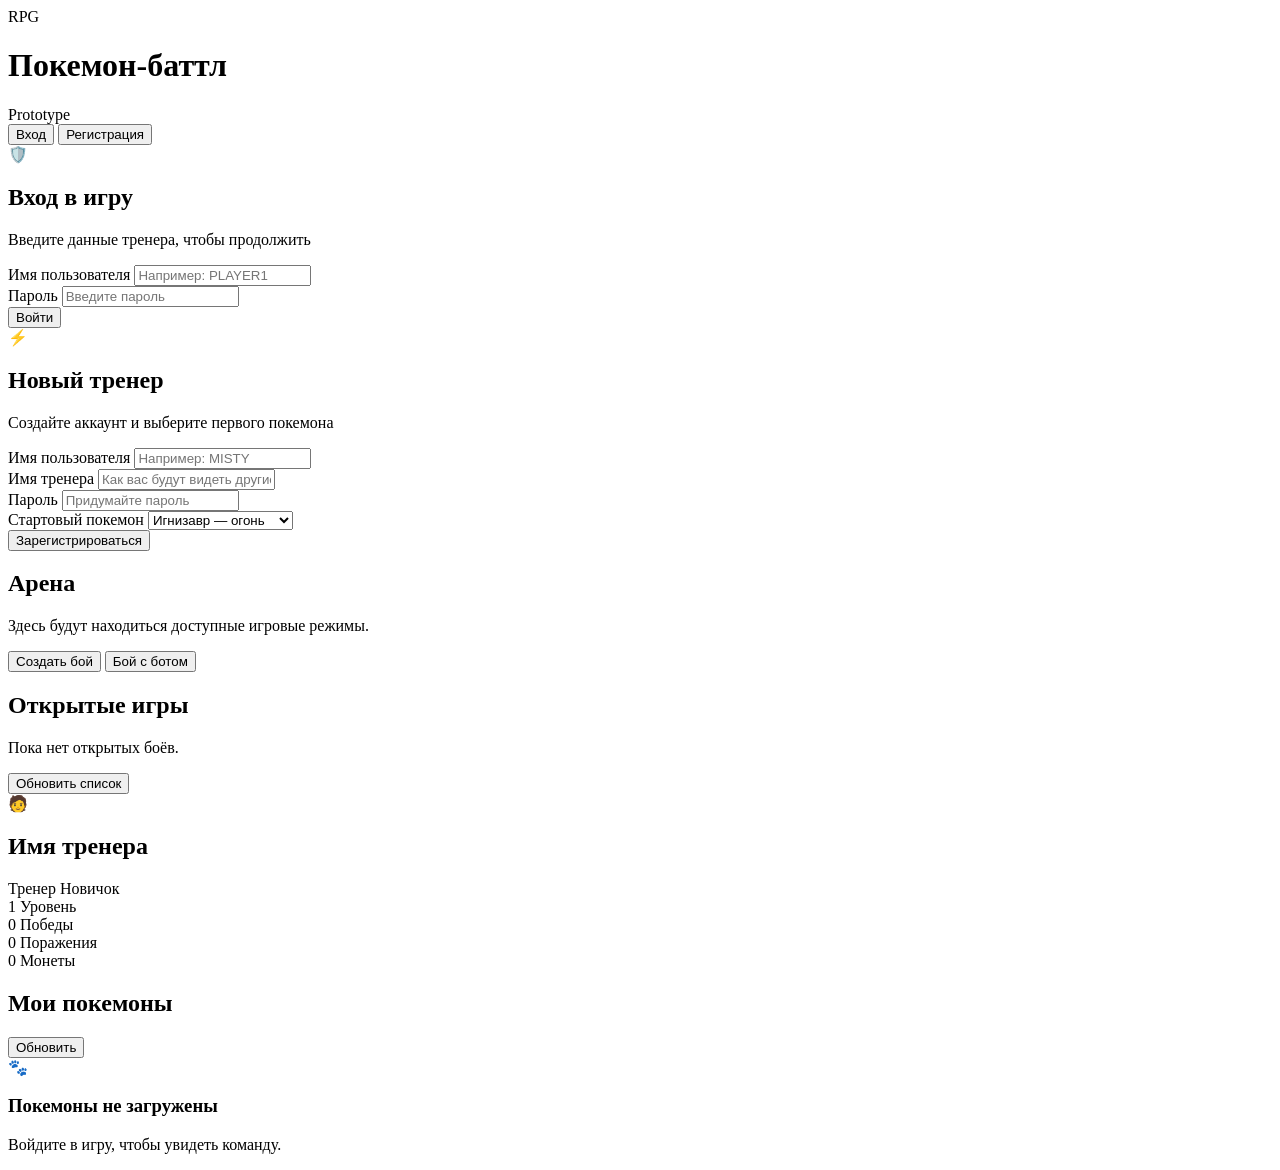
==== frontend/index.html @ 5edfb8fd "fixes" ====
<!DOCTYPE html>
<html lang="ru">
<head>
    <meta charset="UTF-8">
    <meta name="viewport" content="width=device-width, initial-scale=1.0">
    <title>Покемон-баттл</title>
    <link rel="stylesheet" href="/static/style.css">
</head>
<body>
    <div id="app" class="app-container">
        <header class="main-header">
            <div class="logo-group">
                <span class="logo-badge">RPG</span>
                <h1 class="logo-title">Покемон-баттл</h1>
                <span class="logo-sub">Prototype</span>
            </div>

            <div id="header-user-info" class="header-user" hidden>
                <div class="user-badge">
                    <span class="user-avatar-mini">🧑</span>
                    <div>
                        <span id="header-username" class="user-name">Тренер</span>
                        <div class="user-sub-stats">
                            <span>Монеты: <b id="header-coins">0</b></span>
                        </div>
                    </div>
                </div>

                <button id="btn-logout" class="btn-sm btn-outline">
                    Выйти
                </button>
            </div>
        </header>

        <nav id="main-nav" class="main-nav" hidden>
            <button
                class="nav-tab active"
                data-tab="screen-lobby"
                type="button">
                Арена
            </button>

            <button
                class="nav-tab"
                data-tab="screen-profile"
                type="button">
                Профиль
            </button>

            <button
                class="nav-tab"
                data-tab="screen-pokemon"
                type="button">
                Мои покемоны
            </button>
        </nav>

        <main>
            <section id="screen-login" class="screen active">
                <div class="auth-wrapper glass-panel">
                    <div class="auth-tabs">
                        <button
                            id="tab-auth-login"
                            class="auth-tab active"
                            type="button"
                            onclick="switchAuthTab('login')">
                            Вход
                        </button>

                        <button
                            id="tab-auth-register"
                            class="auth-tab"
                            type="button"
                            onclick="switchAuthTab('register')">
                            Регистрация
                        </button>
                    </div>

                    <div id="pane-login" class="auth-pane active">
                        <div class="auth-icon-ring">
                            🛡️
                        </div>

                        <h2>Вход в игру</h2>

                        <p class="subtitle">
                            Введите данные тренера, чтобы продолжить
                        </p>

                        <form id="form-login" class="auth-form">
                            <div class="input-group">
                                <label for="input-username">
                                    Имя пользователя
                                </label>

                                <input
                                    id="input-username"
                                    name="username"
                                    type="text"
                                    placeholder="Например: PLAYER1"
                                    required>
                            </div>

                            <div class="input-group">
                                <label for="input-password">
                                    Пароль
                                </label>

                                <input
                                    id="input-password"
                                    name="password"
                                    type="password"
                                    placeholder="Введите пароль"
                                    required>
                            </div>

                            <button
                                type="submit"
                                class="btn-primary btn-block">
                                Войти
                            </button>
                        </form>
                    </div>

                    <div id="pane-register" class="auth-pane">
                        <div class="auth-icon-ring ring-nature">
                            ⚡
                        </div>

                        <h2>Новый тренер</h2>

                        <p class="subtitle">
                            Создайте аккаунт и выберите первого покемона
                        </p>

                        <form id="form-register" class="auth-form">
                            <div class="input-group">
                                <label for="reg-username">
                                    Имя пользователя
                                </label>

                                <input
                                    id="reg-username"
                                    name="username"
                                    type="text"
                                    placeholder="Например: MISTY"
                                    required>
                            </div>

                            <div class="input-group">
                                <label for="reg-display-name">
                                    Имя тренера
                                </label>

                                <input
                                    id="reg-display-name"
                                    name="display_name"
                                    type="text"
                                    placeholder="Как вас будут видеть другие игроки"
                                    required>
                            </div>

                            <div class="input-group">
                                <label for="reg-password">
                                    Пароль
                                </label>

                                <input
                                    id="reg-password"
                                    name="password"
                                    type="password"
                                    placeholder="Придумайте пароль"
                                    required>
                            </div>

                            <div class="input-group">
                                <label for="starter-pokemon">
                                    Стартовый покемон
                                </label>

                                <select
                                    id="starter-pokemon"
                                    name="starter_template_id"
                                    required>
                                    <option value="1">
                                        Игнизавр — огонь
                                    </option>
                                    <option value="6">
                                        Листокрыл — трава
                                    </option>
                                    <option value="11">
                                        Аквадонт — вода
                                    </option>
                                    <option value="16">
                                        Террагот — земля
                                    </option>
                                </select>
                            </div>

                            <button
                                type="submit"
                                class="btn-primary btn-block">
                                Зарегистрироваться
                            </button>
                        </form>
                    </div>

                    <div id="login-status-box" class="status-box" hidden></div>
                </div>
            </section>

            <section id="screen-lobby" class="screen">
                <div class="profile-layout">
                    <div class="profile-card">
                        <h2>Арена</h2>

                        <p class="subtitle">
                            Здесь будут находиться доступные игровые режимы.
                        </p>

                        <button
                            id="btn-create-battle"
                            class="btn-primary btn-block"
                            type="button">
                            Создать бой
                        </button>

                        <button
                            id="btn-bot-battle"
                            class="btn-outline btn-block"
                            type="button">
                            Бой с ботом
                        </button>
                    </div>

                    <div class="unlocks-card">
                        <h2>Открытые игры</h2>

                        <div id="battles-list">
                            <p class="subtitle">
                                Пока нет открытых боёв.
                            </p>
                        </div>

                        <button
                            id="btn-refresh-battles"
                            class="btn-sm btn-outline"
                            type="button">
                            Обновить список
                        </button>
                    </div>
                </div>
            </section>

            <section id="screen-profile" class="screen">
                <div class="profile-card">
                    <div class="profile-header-banner">
                        <div class="profile-avatar-big">
                            🧑
                        </div>

                        <div>
                            <h2 id="prof-display-name">
                                Имя тренера
                            </h2>

                            <div class="profile-badges-row">
                                <span class="badge-role">
                                    Тренер
                                </span>

                                <span class="badge-league">
                                    Новичок
                                </span>
                            </div>
                        </div>
                    </div>

                    <div class="profile-stats-grid">
                        <div class="pstat-item">
                            <span
                                id="profile-level"
                                class="pstat-val">
                                1
                            </span>

                            <span class="pstat-lbl">
                                Уровень
                            </span>
                        </div>

                        <div class="pstat-item">
                            <span
                                id="profile-wins"
                                class="pstat-val">
                                0
                            </span>

                            <span class="pstat-lbl">
                                Победы
                            </span>
                        </div>

                        <div class="pstat-item">
                            <span
                                id="profile-losses"
                                class="pstat-val">
                                0
                            </span>

                            <span class="pstat-lbl">
                                Поражения
                            </span>
                        </div>

                        <div class="pstat-item">
                            <span
                                id="profile-coins"
                                class="pstat-val">
                                0
                            </span>

                            <span class="pstat-lbl">
                                Монеты
                            </span>
                        </div>
                    </div>
                </div>
            </section>

            <section id="screen-pokemon" class="screen">
                <div class="unlocks-card">
                    <div class="panel-header">
                        <h2>Мои покемоны</h2>

                        <button
                            id="btn-refresh-pokemon"
                            class="btn-sm btn-outline"
                            type="button">
                            Обновить
                        </button>
                    </div>

                    <div
                        id="my-pokemon-list"
                        class="heroes-grid">
                        <div class="hero-unlock-card">
                            <div class="profile-avatar-big">
                                🐾
                            </div>

                            <div>
                                <h3>Покемоны не загружены</h3>
                                <p class="subtitle">
                                    Войдите в игру, чтобы увидеть команду.
                                </p>
                            </div>
                        </div>
                    </div>
                </div>
            </section>
        </main>
    </div>

    <script src="/static/script.js"></script>
</body>
</html>
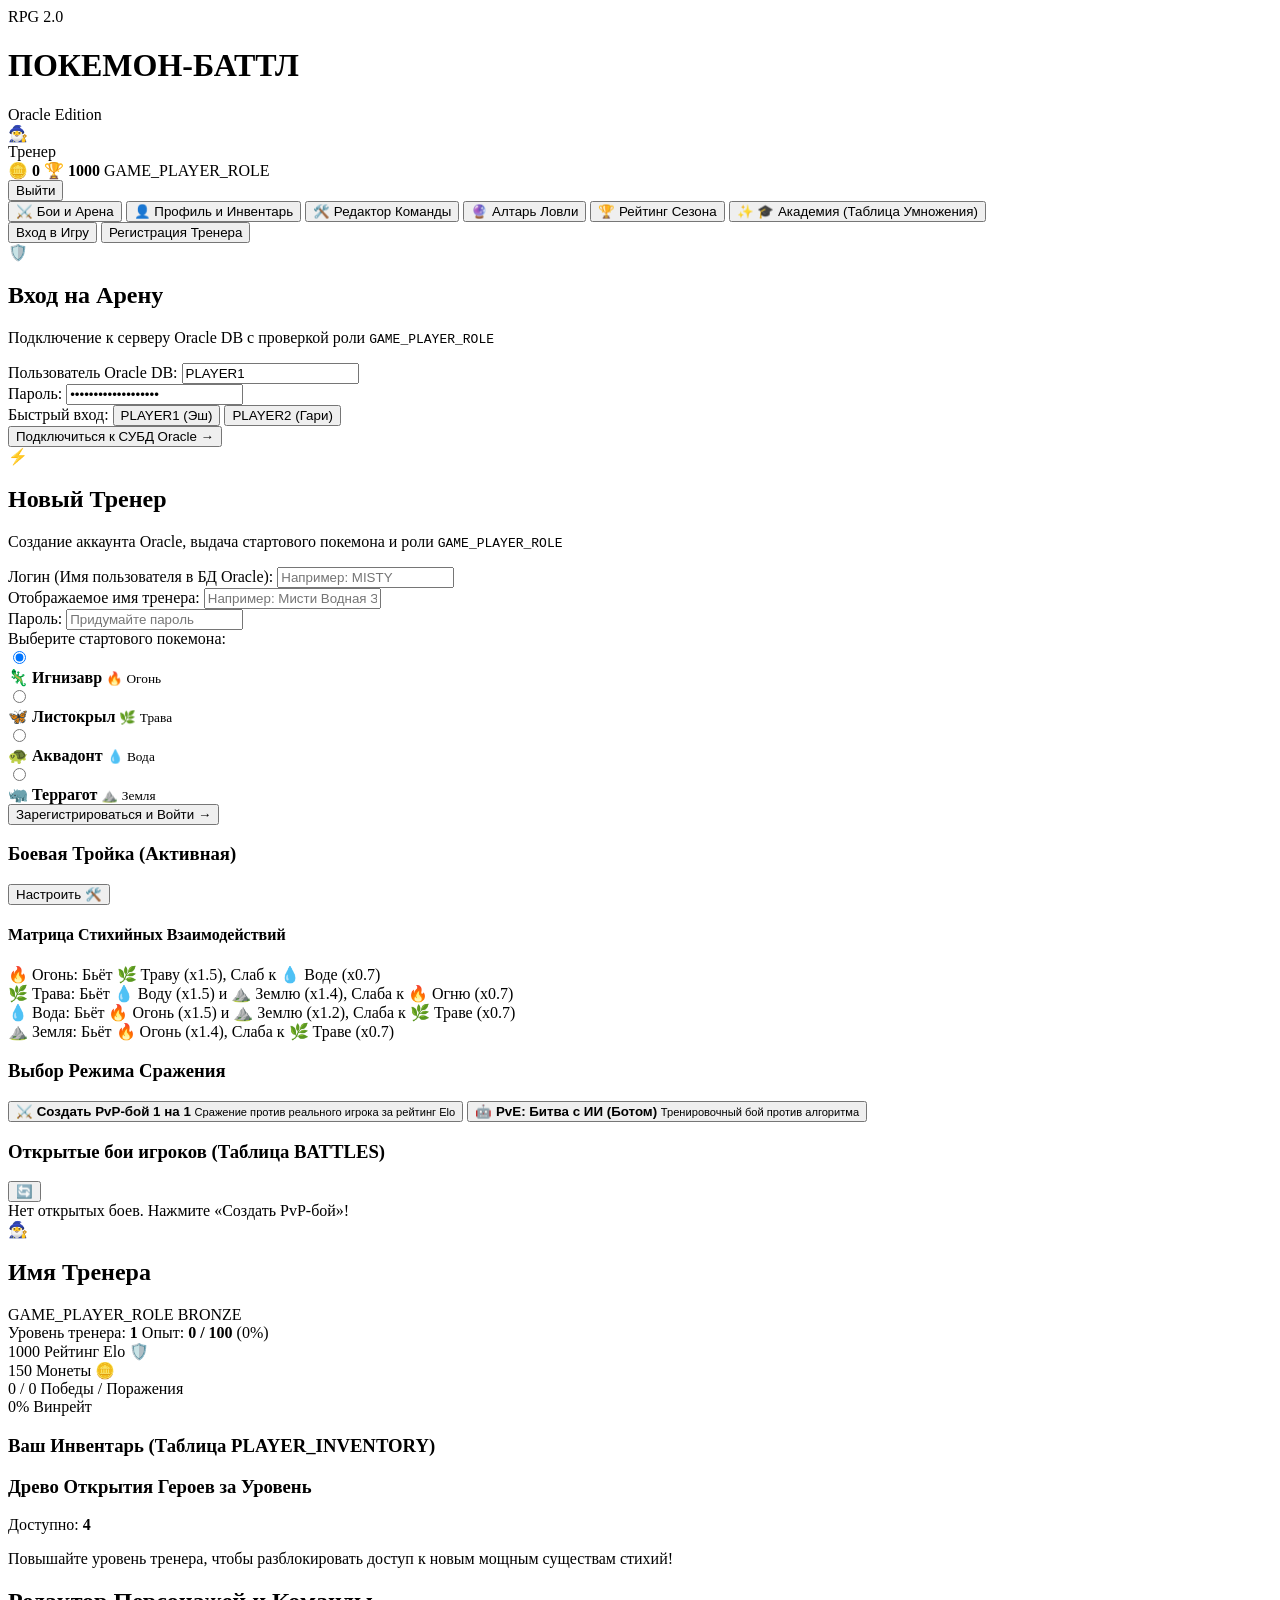
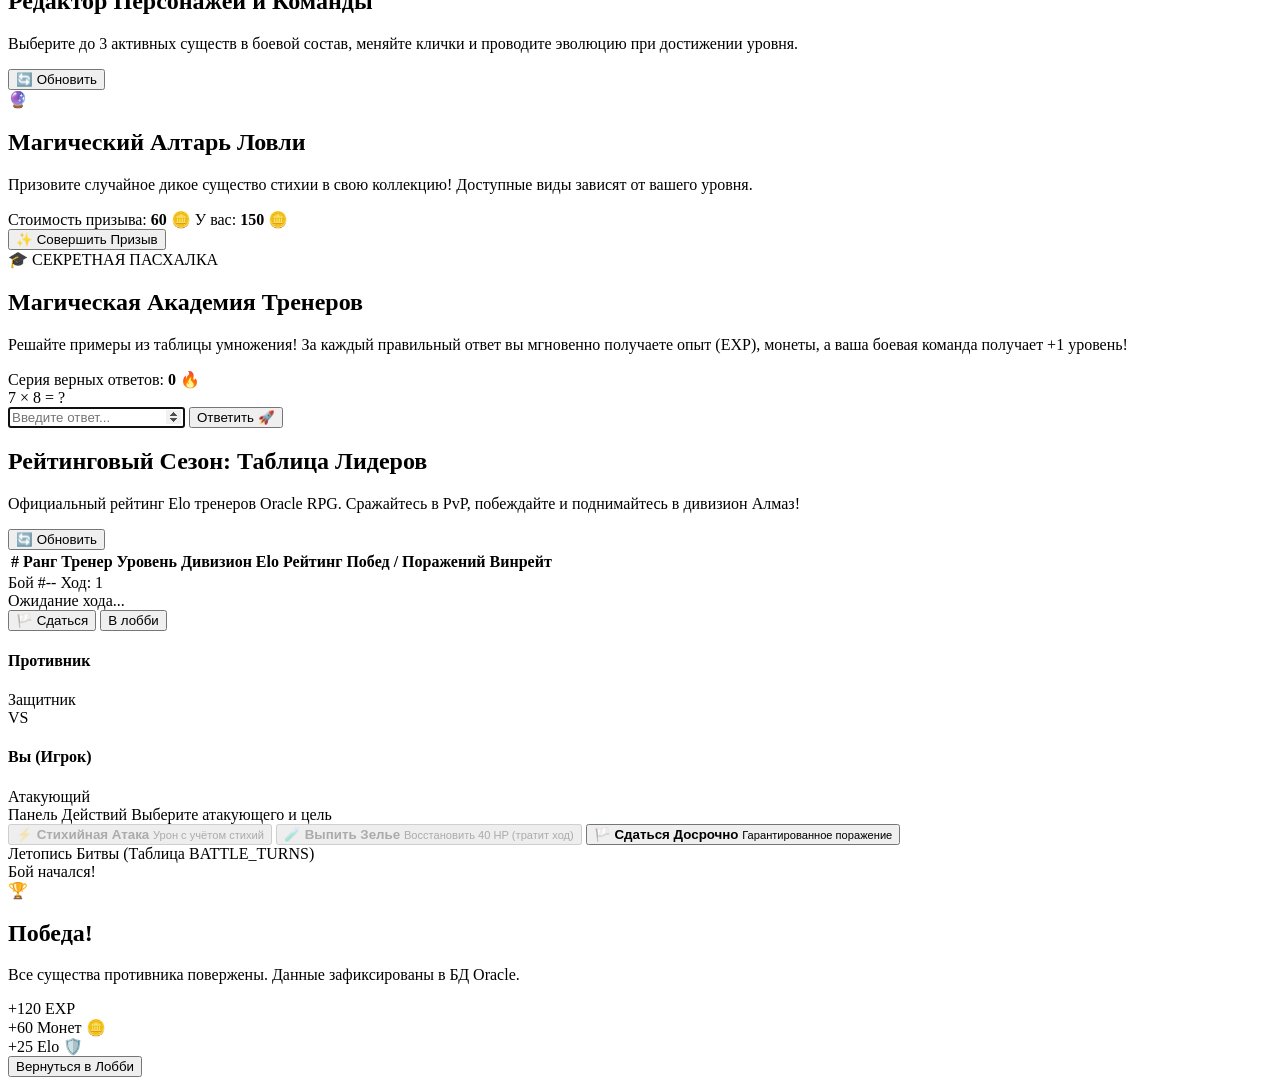
==== commit 75af5e00: "front" ====
--- a/frontend/index.html
+++ b/frontend/index.html
@@ -3,365 +3,518 @@
 <head>
     <meta charset="UTF-8">
     <meta name="viewport" content="width=device-width, initial-scale=1.0">
-    <title>Покемон-баттл</title>
+    <title>Покемон-баттл: Стихийные Сражения (Oracle RPG)</title>
     <link rel="stylesheet" href="/static/style.css">
+    <link rel="preconnect" href="https://fonts.googleapis.com">
+    <link rel="preconnect" href="https://fonts.gstatic.com" crossorigin>
+    <link href="https://fonts.googleapis.com/css2?family=Cinzel:wght@700;800&family=Outfit:wght@400;500;600;700;800&display=swap" rel="stylesheet">
 </head>
 <body>
     <div id="app" class="app-container">
+        <!-- ГЛАВНАЯ ШАПКА -->
         <header class="main-header">
             <div class="logo-group">
-                <span class="logo-badge">RPG</span>
-                <h1 class="logo-title">Покемон-баттл</h1>
-                <span class="logo-sub">Prototype</span>
-            </div>
-
-            <div id="header-user-info" class="header-user" hidden>
+                <span class="logo-badge">RPG 2.0</span>
+                <h1 class="logo-title">ПОКЕМОН-БАТТЛ</h1>
+                <span class="logo-sub">Oracle Edition</span>
+            </div>
+            
+            <div id="header-user-info" class="header-user hidden">
                 <div class="user-badge">
-                    <span class="user-avatar-mini">🧑</span>
+                    <span class="user-avatar-mini">🧙‍♂️</span>
                     <div>
                         <span id="header-username" class="user-name">Тренер</span>
                         <div class="user-sub-stats">
-                            <span>Монеты: <b id="header-coins">0</b></span>
-                        </div>
-                    </div>
-                </div>
-
-                <button id="btn-logout" class="btn-sm btn-outline">
-                    Выйти
-                </button>
+                            <span class="stat-pill-coin">🪙 <b id="header-coins">0</b></span>
+                            <span class="stat-pill-elo">🏆 <b id="header-elo">1000</b></span>
+                            <span class="role-pill">GAME_PLAYER_ROLE</span>
+                        </div>
+                    </div>
+                </div>
+                <button id="btn-logout" class="btn-sm btn-outline">Выйти</button>
             </div>
         </header>
 
-        <nav id="main-nav" class="main-nav" hidden>
-            <button
-                class="nav-tab active"
-                data-tab="screen-lobby"
-                type="button">
-                Арена
-            </button>
-
-            <button
-                class="nav-tab"
-                data-tab="screen-profile"
-                type="button">
-                Профиль
-            </button>
-
-            <button
-                class="nav-tab"
-                data-tab="screen-pokemon"
-                type="button">
-                Мои покемоны
+        <!-- НАВИГАЦИОННОЕ МЕНЮ (ПОСЛЕ АВТОРИЗАЦИИ) -->
+        <nav id="main-nav" class="main-nav hidden">
+            <button class="nav-tab active" data-tab="screen-lobby">⚔️ Бои и Арена</button>
+            <button class="nav-tab" data-tab="screen-profile">👤 Профиль и Инвентарь</button>
+            <button class="nav-tab" data-tab="screen-editor">🛠️ Редактор Команды</button>
+            <button class="nav-tab" data-tab="screen-catch">🔮 Алтарь Ловли</button>
+            <button class="nav-tab" data-tab="screen-leaderboard">🏆 Рейтинг Сезона</button>
+            <button class="nav-tab nav-easter-egg" data-tab="screen-math">
+                <span class="sparkle">✨</span> 🎓 Академия (Таблица Умножения)
             </button>
         </nav>
 
-        <main>
-            <section id="screen-login" class="screen active">
-                <div class="auth-wrapper glass-panel">
-                    <div class="auth-tabs">
-                        <button
-                            id="tab-auth-login"
-                            class="auth-tab active"
-                            type="button"
-                            onclick="switchAuthTab('login')">
-                            Вход
+        <!-- ================================================================= -->
+        <!-- 1. ЭКРАН ВХОДА И РЕГИСТРАЦИИ (РЯДОМ) -->
+        <!-- ================================================================= -->
+        <section id="screen-login" class="screen active">
+            <div class="auth-wrapper glass-panel">
+                <div class="auth-tabs">
+                    <button id="tab-auth-login" class="auth-tab active" onclick="switchAuthTab('login')">Вход в Игру</button>
+                    <button id="tab-auth-register" class="auth-tab" onclick="switchAuthTab('register')">Регистрация Тренера</button>
+                </div>
+
+                <!-- ФОРМА ВХОДА -->
+                <div id="pane-login" class="auth-pane active">
+                    <div class="auth-icon-ring">
+                        <span class="element-icon">🛡️</span>
+                    </div>
+                    <h2>Вход на Арену</h2>
+                    <p class="subtitle">Подключение к серверу Oracle DB с проверкой роли <code>GAME_PLAYER_ROLE</code></p>
+
+                    <form id="form-login" class="auth-form">
+                        <div class="input-group">
+                            <label for="input-username">Пользователь Oracle DB:</label>
+                            <input type="text" id="input-username" required placeholder="Например: PLAYER1" value="PLAYER1">
+                        </div>
+                        <div class="input-group">
+                            <label for="input-password">Пароль:</label>
+                            <input type="password" id="input-password" required placeholder="Пароль" value="Player1Password#123">
+                        </div>
+
+                        <div class="quick-login-pills">
+                            <span class="pill-label">Быстрый вход:</span>
+                            <button type="button" class="pill-btn" onclick="setQuickLogin('PLAYER1', 'Player1Password#123')">PLAYER1 (Эш)</button>
+                            <button type="button" class="pill-btn" onclick="setQuickLogin('PLAYER2', 'Player2Password#123')">PLAYER2 (Гари)</button>
+                        </div>
+
+                        <button type="submit" class="btn-primary btn-block mt-3">
+                            <span>Подключиться к СУБД Oracle</span>
+                            <span class="btn-arrow">→</span>
                         </button>
-
-                        <button
-                            id="tab-auth-register"
-                            class="auth-tab"
-                            type="button"
-                            onclick="switchAuthTab('register')">
-                            Регистрация
+                    </form>
+                </div>
+
+                <!-- ФОРМА РЕГИСТРАЦИИ -->
+                <div id="pane-register" class="auth-pane">
+                    <div class="auth-icon-ring ring-nature">
+                        <span class="element-icon">⚡</span>
+                    </div>
+                    <h2>Новый Тренер</h2>
+                    <p class="subtitle">Создание аккаунта Oracle, выдача стартового покемона и роли <code>GAME_PLAYER_ROLE</code></p>
+
+                    <form id="form-register" class="auth-form">
+                        <div class="input-group">
+                            <label for="reg-username">Логин (Имя пользователя в БД Oracle):</label>
+                            <input type="text" id="reg-username" required placeholder="Например: MISTY" pattern="[A-Za-z0-9_]+" title="Латинские буквы и цифры">
+                        </div>
+                        <div class="input-group">
+                            <label for="reg-display-name">Отображаемое имя тренера:</label>
+                            <input type="text" id="reg-display-name" required placeholder="Например: Мисти Водная Звезда">
+                        </div>
+                        <div class="input-group">
+                            <label for="reg-password">Пароль:</label>
+                            <input type="password" id="reg-password" required placeholder="Придумайте пароль" minlength="4">
+                        </div>
+
+                        <div class="input-group">
+                            <label>Выберите стартового покемона:</label>
+                            <div class="starter-selection-grid">
+                                <label class="starter-choice selected">
+                                    <input type="radio" name="starter_elem" value="1" checked>
+                                    <div class="starter-box fire">
+                                        <span class="starter-ico">🦎</span>
+                                        <strong>Игнизавр</strong>
+                                        <small>🔥 Огонь</small>
+                                    </div>
+                                </label>
+                                <label class="starter-choice">
+                                    <input type="radio" name="starter_elem" value="6">
+                                    <div class="starter-box grass">
+                                        <span class="starter-ico">🦋</span>
+                                        <strong>Листокрыл</strong>
+                                        <small>🌿 Трава</small>
+                                    </div>
+                                </label>
+                                <label class="starter-choice">
+                                    <input type="radio" name="starter_elem" value="11">
+                                    <div class="starter-box water">
+                                        <span class="starter-ico">🐢</span>
+                                        <strong>Аквадонт</strong>
+                                        <small>💧 Вода</small>
+                                    </div>
+                                </label>
+                                <label class="starter-choice">
+                                    <input type="radio" name="starter_elem" value="16">
+                                    <div class="starter-box earth">
+                                        <span class="starter-ico">🦏</span>
+                                        <strong>Террагот</strong>
+                                        <small>⛰️ Земля</small>
+                                    </div>
+                                </label>
+                            </div>
+                        </div>
+
+                        <button type="submit" class="btn-primary btn-block mt-3">
+                            <span>Зарегистрироваться и Войти</span>
+                            <span class="btn-arrow">→</span>
                         </button>
-                    </div>
-
-                    <div id="pane-login" class="auth-pane active">
-                        <div class="auth-icon-ring">
-                            🛡️
-                        </div>
-
-                        <h2>Вход в игру</h2>
-
-                        <p class="subtitle">
-                            Введите данные тренера, чтобы продолжить
-                        </p>
-
-                        <form id="form-login" class="auth-form">
-                            <div class="input-group">
-                                <label for="input-username">
-                                    Имя пользователя
-                                </label>
-
-                                <input
-                                    id="input-username"
-                                    name="username"
-                                    type="text"
-                                    placeholder="Например: PLAYER1"
-                                    required>
+                    </form>
+                </div>
+
+                <div id="login-status-box" class="status-box hidden"></div>
+            </div>
+        </section>
+
+        <!-- ================================================================= -->
+        <!-- 2. ЭКРАН ЛОББИ: БОИ И АРЕНА (PvP / PvE) -->
+        <!-- ================================================================= -->
+        <section id="screen-lobby" class="screen">
+            <div class="lobby-grid">
+                <!-- Левая колонка: Активная боевая тройка -->
+                <div class="lobby-left">
+                    <div class="panel-card glass-panel">
+                        <div class="panel-header">
+                            <h3>Боевая Тройка (Активная)</h3>
+                            <button class="btn-sm btn-outline" onclick="switchNavTab('screen-editor')">Настроить 🛠️</button>
+                        </div>
+                        <div id="my-team-container" class="team-cards-list">
+                            <!-- Карточки активных покемонов -->
+                        </div>
+
+                        <!-- Интерактивный справочник стихий -->
+                        <div class="elemental-guide mt-4">
+                            <h4>Матрица Стихийных Взаимодействий</h4>
+                            <div class="elemental-grid">
+                                <div class="element-tag tag-fire">🔥 Огонь: Бьёт 🌿 Траву (x1.5), Слаб к 💧 Воде (x0.7)</div>
+                                <div class="element-tag tag-grass">🌿 Трава: Бьёт 💧 Воду (x1.5) и ⛰️ Землю (x1.4), Слаба к 🔥 Огню (x0.7)</div>
+                                <div class="element-tag tag-water">💧 Вода: Бьёт 🔥 Огонь (x1.5) и ⛰️ Землю (x1.2), Слаба к 🌿 Траве (x0.7)</div>
+                                <div class="element-tag tag-earth">⛰️ Земля: Бьёт 🔥 Огонь (x1.4), Слаба к 🌿 Траве (x0.7)</div>
                             </div>
-
-                            <div class="input-group">
-                                <label for="input-password">
-                                    Пароль
-                                </label>
-
-                                <input
-                                    id="input-password"
-                                    name="password"
-                                    type="password"
-                                    placeholder="Введите пароль"
-                                    required>
+                        </div>
+                    </div>
+                </div>
+
+                <!-- Правая колонка: Режимы боев -->
+                <div class="lobby-right">
+                    <div class="panel-card glass-panel">
+                        <div class="panel-header">
+                            <h3>Выбор Режима Сражения</h3>
+                        </div>
+                        
+                        <div class="lobby-action-buttons">
+                            <button id="btn-create-battle" class="btn-action btn-fire">
+                                <span class="btn-symbol">⚔️</span>
+                                <span class="btn-text">
+                                    <strong>Создать PvP-бой 1 на 1</strong>
+                                    <small>Сражение против реального игрока за рейтинг Elo</small>
+                                </span>
+                            </button>
+
+                            <button id="btn-bot-battle" class="btn-action btn-nature">
+                                <span class="btn-symbol">🤖</span>
+                                <span class="btn-text">
+                                    <strong>PvE: Битва с ИИ (Ботом)</strong>
+                                    <small>Тренировочный бой против алгоритма</small>
+                                </span>
+                            </button>
+                        </div>
+
+                        <div class="panel-header mt-4">
+                            <h3>Открытые бои игроков (Таблица BATTLES)</h3>
+                            <button id="btn-refresh-battles" class="btn-icon" title="Обновить">🔄</button>
+                        </div>
+                        <div id="battles-list" class="battles-table-wrap">
+                            <div class="empty-state">Нет открытых боев. Нажмите «Создать PvP-бой»!</div>
+                        </div>
+                    </div>
+                </div>
+            </div>
+        </section>
+
+        <!-- ================================================================= -->
+        <!-- 3. ЭКРАН ПРОФИЛЯ, ИНВЕНТАРЯ И ОТКРЫТЫХ ГЕРОЕВ -->
+        <!-- ================================================================= -->
+        <section id="screen-profile" class="screen">
+            <div class="profile-layout">
+                <!-- Карточка тренера -->
+                <div class="panel-card glass-panel profile-card">
+                    <div class="profile-header-banner">
+                        <div class="profile-avatar-big">🧙‍♂️</div>
+                        <div class="profile-title-block">
+                            <h2 id="prof-display-name">Имя Тренера</h2>
+                            <div class="profile-badges-row">
+                                <span class="badge-role">GAME_PLAYER_ROLE</span>
+                                <span id="prof-season-badge" class="badge-league">BRONZE</span>
                             </div>
-
-                            <button
-                                type="submit"
-                                class="btn-primary btn-block">
-                                Войти
+                        </div>
+                    </div>
+
+                    <!-- Статистика и прогресс-бар -->
+                    <div class="exp-section mt-3">
+                        <div class="exp-labels">
+                            <span>Уровень тренера: <b id="prof-level">1</b></span>
+                            <span>Опыт: <b id="prof-exp-text">0 / 100</b> (<span id="prof-exp-percent">0%</span>)</span>
+                        </div>
+                        <div class="exp-bar-track">
+                            <div id="prof-exp-fill" class="exp-bar-fill" style="width: 0%"></div>
+                        </div>
+                    </div>
+
+                    <div class="profile-stats-grid mt-3">
+                        <div class="pstat-item">
+                            <span class="pstat-val" id="prof-elo">1000</span>
+                            <span class="pstat-lbl">Рейтинг Elo 🛡️</span>
+                        </div>
+                        <div class="pstat-item">
+                            <span class="pstat-val" id="prof-coins">150</span>
+                            <span class="pstat-lbl">Монеты 🪙</span>
+                        </div>
+                        <div class="pstat-item">
+                            <span class="pstat-val" id="prof-battles">0 / 0</span>
+                            <span class="pstat-lbl">Победы / Поражения</span>
+                        </div>
+                        <div class="pstat-item">
+                            <span class="pstat-val" id="prof-winrate">0%</span>
+                            <span class="pstat-lbl">Винрейт</span>
+                        </div>
+                    </div>
+
+                    <!-- Инвентарь тренера -->
+                    <div class="panel-header mt-4">
+                        <h3>Ваш Инвентарь (Таблица PLAYER_INVENTORY)</h3>
+                    </div>
+                    <div id="profile-inventory-list" class="inventory-list">
+                        <!-- Список предметов -->
+                    </div>
+                </div>
+
+                <!-- Разблокировка героев по уровням -->
+                <div class="panel-card glass-panel unlocks-card">
+                    <div class="panel-header">
+                        <h3>Древо Открытия Героев за Уровень</h3>
+                        <span class="hero-counter">Доступно: <b id="prof-unlocked-count">4</b></span>
+                    </div>
+                    <p class="text-dim text-sm mb-3">Повышайте уровень тренера, чтобы разблокировать доступ к новым мощным существам стихий!</p>
+                    
+                    <div id="unlocked-heroes-grid" class="heroes-grid">
+                        <!-- Карточки героев по уровням -->
+                    </div>
+                </div>
+            </div>
+        </section>
+
+        <!-- ================================================================= -->
+        <!-- 4. ЭКРАН РЕДАКТОРА КОМАНДЫ И ЭВОЛЮЦИИ СУЩЕСТВ -->
+        <!-- ================================================================= -->
+        <section id="screen-editor" class="screen">
+            <div class="panel-card glass-panel">
+                <div class="panel-header">
+                    <div>
+                        <h2>Редактор Персонажей и Команды</h2>
+                        <p class="subtitle">Выберите до 3 активных существ в боевой состав, меняйте клички и проводите эволюцию при достижении уровня.</p>
+                    </div>
+                    <button class="btn-primary" onclick="loadEditorData()">🔄 Обновить</button>
+                </div>
+
+                <div id="editor-creatures-grid" class="editor-grid">
+                    <!-- Карточки всех покемонов с редактированием клички и эволюцией -->
+                </div>
+            </div>
+        </section>
+
+        <!-- ================================================================= -->
+        <!-- 5. ЭКРАН ЛОВЛИ И ПРИЗЫВА НОВЫХ СУЩЕСТВ -->
+        <!-- ================================================================= -->
+        <section id="screen-catch" class="screen">
+            <div class="catch-altar-wrap glass-panel text-center">
+                <div class="altar-orb">🔮</div>
+                <h2>Магический Алтарь Ловли</h2>
+                <p class="subtitle">Призовите случайное дикое существо стихии в свою коллекцию! Доступные виды зависят от вашего уровня.</p>
+
+                <div class="altar-cost-card">
+                    <span>Стоимость призыва:</span>
+                    <strong class="cost-val">60 🪙</strong>
+                    <span class="text-dim">У вас: <b id="altar-user-coins">150</b> 🪙</span>
+                </div>
+
+                <button id="btn-do-catch" class="btn-primary btn-large mt-3">
+                    <span>✨ Совершить Призыв</span>
+                </button>
+
+                <div id="catch-result-box" class="catch-result hidden"></div>
+            </div>
+        </section>
+
+        <!-- ================================================================= -->
+        <!-- 6. ПАСХАЛКА: СЕКРЕТНАЯ АКАДЕМИЯ (ТАБЛИЦА УМНОЖЕНИЯ) -->
+        <!-- ================================================================= -->
+        <section id="screen-math" class="screen">
+            <div class="math-card glass-panel text-center">
+                <div class="math-badge">🎓 СЕКРЕТНАЯ ПАСХАЛКА</div>
+                <h2>Магическая Академия Тренеров</h2>
+                <p class="subtitle">Решайте примеры из таблицы умножения! За каждый правильный ответ вы мгновенно получаете опыт (EXP), монеты, а ваша боевая команда получает +1 уровень!</p>
+
+                <div class="math-streak-bar">
+                    <span>Серия верных ответов:</span>
+                    <strong id="math-streak" class="streak-val">0 🔥</strong>
+                </div>
+
+                <div class="math-problem-box">
+                    <span id="math-num1" class="problem-num">7</span>
+                    <span class="problem-op">×</span>
+                    <span id="math-num2" class="problem-num">8</span>
+                    <span class="problem-eq">=</span>
+                    <span class="problem-q">?</span>
+                </div>
+
+                <form id="form-math" class="math-form">
+                    <input type="number" id="input-math-answer" required placeholder="Введите ответ..." autofocus autocomplete="off">
+                    <button type="submit" class="btn-primary">Ответить 🚀</button>
+                </form>
+
+                <div id="math-feedback" class="status-box hidden"></div>
+            </div>
+        </section>
+
+        <!-- ================================================================= -->
+        <!-- 7. ЭКРАН ТАБЛИЦЫ ЛИДЕРОВ (СЕЗОНЫ ELO) -->
+        <!-- ================================================================= -->
+        <section id="screen-leaderboard" class="screen">
+            <div class="panel-card glass-panel">
+                <div class="panel-header">
+                    <div>
+                        <h2>Рейтинговый Сезон: Таблица Лидеров</h2>
+                        <p class="subtitle">Официальный рейтинг Elo тренеров Oracle RPG. Сражайтесь в PvP, побеждайте и поднимайтесь в дивизион Алмаз!</p>
+                    </div>
+                    <button class="btn-sm btn-outline" onclick="loadLeaderboard()">🔄 Обновить</button>
+                </div>
+
+                <div class="leaderboard-table-wrap">
+                    <table class="leaderboard-table">
+                        <thead>
+                            <tr>
+                                <th># Ранг</th>
+                                <th>Тренер</th>
+                                <th>Уровень</th>
+                                <th>Дивизион</th>
+                                <th>Elo Рейтинг</th>
+                                <th>Побед / Поражений</th>
+                                <th>Винрейт</th>
+                            </tr>
+                        </thead>
+                        <tbody id="leaderboard-tbody">
+                            <!-- Строки таблицы лидеров -->
+                        </tbody>
+                    </table>
+                </div>
+            </div>
+        </section>
+
+        <!-- ================================================================= -->
+        <!-- 8. ЭКРАН БОЕВОЙ АРЕНЫ (1 НА 1) -->
+        <!-- ================================================================= -->
+        <section id="screen-battle" class="screen">
+            <div class="battle-arena-container">
+                <div class="battle-top-bar glass-panel">
+                    <div class="battle-meta">
+                        <span class="battle-tag">Бой #<span id="battle-display-id">--</span></span>
+                        <span class="battle-tag">Ход: <span id="battle-turn-num">1</span></span>
+                    </div>
+                    <div id="battle-turn-indicator" class="turn-indicator">
+                        Ожидание хода...
+                    </div>
+                    <div class="battle-controls">
+                        <button id="btn-surrender-battle" class="btn-sm btn-danger-outline" title="Сдаться досрочно с фиксацией поражения">🏳️ Сдаться</button>
+                        <button id="btn-leave-battle" class="btn-sm btn-outline">В лобби</button>
+                    </div>
+                </div>
+
+                <div class="arena-stage">
+                    <!-- Сторона противника -->
+                    <div class="team-arena-side opponent-side">
+                        <div class="side-header">
+                            <h4 id="opponent-name">Противник</h4>
+                            <span class="side-role">Защитник</span>
+                        </div>
+                        <div id="opponent-creatures-grid" class="creatures-arena-grid">
+                            <!-- Существа противника -->
+                        </div>
+                    </div>
+
+                    <div class="arena-center-divider">
+                        <div class="vs-badge">VS</div>
+                    </div>
+
+                    <!-- Сторона игрока -->
+                    <div class="team-arena-side player-side">
+                        <div class="side-header">
+                            <h4 id="player-name">Вы (Игрок)</h4>
+                            <span class="side-role">Атакующий</span>
+                        </div>
+                        <div id="player-creatures-grid" class="creatures-arena-grid">
+                            <!-- Существа игрока -->
+                        </div>
+                    </div>
+                </div>
+
+                <!-- Панель управления действиями и лог боя -->
+                <div class="battle-bottom-panel">
+                    <div class="action-panel glass-panel">
+                        <div class="action-panel-header">
+                            <span class="action-title">Панель Действий</span>
+                            <span id="selected-creatures-hint" class="selection-hint">Выберите атакующего и цель</span>
+                        </div>
+
+                        <div class="action-buttons-group">
+                            <button id="btn-action-attack" class="btn-battle-action btn-attack" disabled>
+                                <span class="act-icon">⚡</span>
+                                <span class="act-text">
+                                    <strong>Стихийная Атака</strong>
+                                    <small id="elem-preview-text">Урон с учётом стихий</small>
+                                </span>
                             </button>
-                        </form>
-                    </div>
-
-                    <div id="pane-register" class="auth-pane">
-                        <div class="auth-icon-ring ring-nature">
-                            ⚡
-                        </div>
-
-                        <h2>Новый тренер</h2>
-
-                        <p class="subtitle">
-                            Создайте аккаунт и выберите первого покемона
-                        </p>
-
-                        <form id="form-register" class="auth-form">
-                            <div class="input-group">
-                                <label for="reg-username">
-                                    Имя пользователя
-                                </label>
-
-                                <input
-                                    id="reg-username"
-                                    name="username"
-                                    type="text"
-                                    placeholder="Например: MISTY"
-                                    required>
-                            </div>
-
-                            <div class="input-group">
-                                <label for="reg-display-name">
-                                    Имя тренера
-                                </label>
-
-                                <input
-                                    id="reg-display-name"
-                                    name="display_name"
-                                    type="text"
-                                    placeholder="Как вас будут видеть другие игроки"
-                                    required>
-                            </div>
-
-                            <div class="input-group">
-                                <label for="reg-password">
-                                    Пароль
-                                </label>
-
-                                <input
-                                    id="reg-password"
-                                    name="password"
-                                    type="password"
-                                    placeholder="Придумайте пароль"
-                                    required>
-                            </div>
-
-                            <div class="input-group">
-                                <label for="starter-pokemon">
-                                    Стартовый покемон
-                                </label>
-
-                                <select
-                                    id="starter-pokemon"
-                                    name="starter_template_id"
-                                    required>
-                                    <option value="1">
-                                        Игнизавр — огонь
-                                    </option>
-                                    <option value="6">
-                                        Листокрыл — трава
-                                    </option>
-                                    <option value="11">
-                                        Аквадонт — вода
-                                    </option>
-                                    <option value="16">
-                                        Террагот — земля
-                                    </option>
-                                </select>
-                            </div>
-
-                            <button
-                                type="submit"
-                                class="btn-primary btn-block">
-                                Зарегистрироваться
+
+                            <button id="btn-action-heal" class="btn-battle-action btn-heal" disabled>
+                                <span class="act-icon">🧪</span>
+                                <span class="act-text">
+                                    <strong>Выпить Зелье</strong>
+                                    <small>Восстановить 40 HP (тратит ход)</small>
+                                </span>
                             </button>
-                        </form>
-                    </div>
-
-                    <div id="login-status-box" class="status-box" hidden></div>
-                </div>
-            </section>
-
-            <section id="screen-lobby" class="screen">
-                <div class="profile-layout">
-                    <div class="profile-card">
-                        <h2>Арена</h2>
-
-                        <p class="subtitle">
-                            Здесь будут находиться доступные игровые режимы.
-                        </p>
-
-                        <button
-                            id="btn-create-battle"
-                            class="btn-primary btn-block"
-                            type="button">
-                            Создать бой
-                        </button>
-
-                        <button
-                            id="btn-bot-battle"
-                            class="btn-outline btn-block"
-                            type="button">
-                            Бой с ботом
-                        </button>
-                    </div>
-
-                    <div class="unlocks-card">
-                        <h2>Открытые игры</h2>
-
-                        <div id="battles-list">
-                            <p class="subtitle">
-                                Пока нет открытых боёв.
-                            </p>
-                        </div>
-
-                        <button
-                            id="btn-refresh-battles"
-                            class="btn-sm btn-outline"
-                            type="button">
-                            Обновить список
-                        </button>
-                    </div>
-                </div>
-            </section>
-
-            <section id="screen-profile" class="screen">
-                <div class="profile-card">
-                    <div class="profile-header-banner">
-                        <div class="profile-avatar-big">
-                            🧑
-                        </div>
-
-                        <div>
-                            <h2 id="prof-display-name">
-                                Имя тренера
-                            </h2>
-
-                            <div class="profile-badges-row">
-                                <span class="badge-role">
-                                    Тренер
+
+                            <button id="btn-action-surrender" class="btn-battle-action btn-surrender">
+                                <span class="act-icon">🏳️</span>
+                                <span class="act-text">
+                                    <strong>Сдаться Досрочно</strong>
+                                    <small>Гарантированное поражение</small>
                                 </span>
-
-                                <span class="badge-league">
-                                    Новичок
-                                </span>
-                            </div>
-                        </div>
-                    </div>
-
-                    <div class="profile-stats-grid">
-                        <div class="pstat-item">
-                            <span
-                                id="profile-level"
-                                class="pstat-val">
-                                1
-                            </span>
-
-                            <span class="pstat-lbl">
-                                Уровень
-                            </span>
-                        </div>
-
-                        <div class="pstat-item">
-                            <span
-                                id="profile-wins"
-                                class="pstat-val">
-                                0
-                            </span>
-
-                            <span class="pstat-lbl">
-                                Победы
-                            </span>
-                        </div>
-
-                        <div class="pstat-item">
-                            <span
-                                id="profile-losses"
-                                class="pstat-val">
-                                0
-                            </span>
-
-                            <span class="pstat-lbl">
-                                Поражения
-                            </span>
-                        </div>
-
-                        <div class="pstat-item">
-                            <span
-                                id="profile-coins"
-                                class="pstat-val">
-                                0
-                            </span>
-
-                            <span class="pstat-lbl">
-                                Монеты
-                            </span>
-                        </div>
-                    </div>
-                </div>
-            </section>
-
-            <section id="screen-pokemon" class="screen">
-                <div class="unlocks-card">
-                    <div class="panel-header">
-                        <h2>Мои покемоны</h2>
-
-                        <button
-                            id="btn-refresh-pokemon"
-                            class="btn-sm btn-outline"
-                            type="button">
-                            Обновить
-                        </button>
-                    </div>
-
-                    <div
-                        id="my-pokemon-list"
-                        class="heroes-grid">
-                        <div class="hero-unlock-card">
-                            <div class="profile-avatar-big">
-                                🐾
-                            </div>
-
-                            <div>
-                                <h3>Покемоны не загружены</h3>
-                                <p class="subtitle">
-                                    Войдите в игру, чтобы увидеть команду.
-                                </p>
-                            </div>
-                        </div>
-                    </div>
-                </div>
-            </section>
-        </main>
+                            </button>
+                        </div>
+                    </div>
+
+                    <div class="combat-log-panel glass-panel">
+                        <div class="log-header">
+                            <span>Летопись Битвы (Таблица BATTLE_TURNS)</span>
+                            <span class="live-dot" title="Синхронизация"></span>
+                        </div>
+                        <div id="combat-log-content" class="combat-log-list">
+                            <div class="log-entry system">Бой начался!</div>
+                        </div>
+                    </div>
+                </div>
+            </div>
+        </section>
+
+        <!-- МОДАЛКА ФИНАЛА БОЯ -->
+        <div id="modal-gameover" class="modal-overlay hidden">
+            <div class="modal-box glass-panel text-center">
+                <div id="gameover-icon" class="modal-big-icon">🏆</div>
+                <h2 id="gameover-title">Победа!</h2>
+                <p id="gameover-desc">Все существа противника повержены. Данные зафиксированы в БД Oracle.</p>
+                <div class="modal-stats">
+                    <div>+120 EXP</div>
+                    <div>+60 Монет 🪙</div>
+                    <div>+25 Elo 🛡️</div>
+                </div>
+                <button id="btn-gameover-return" class="btn-primary mt-4">Вернуться в Лобби</button>
+            </div>
+        </div>
     </div>
 
-    <script src="/static/script.js"></script>
+    <script src="/static/app.js"></script>
 </body>
 </html>
